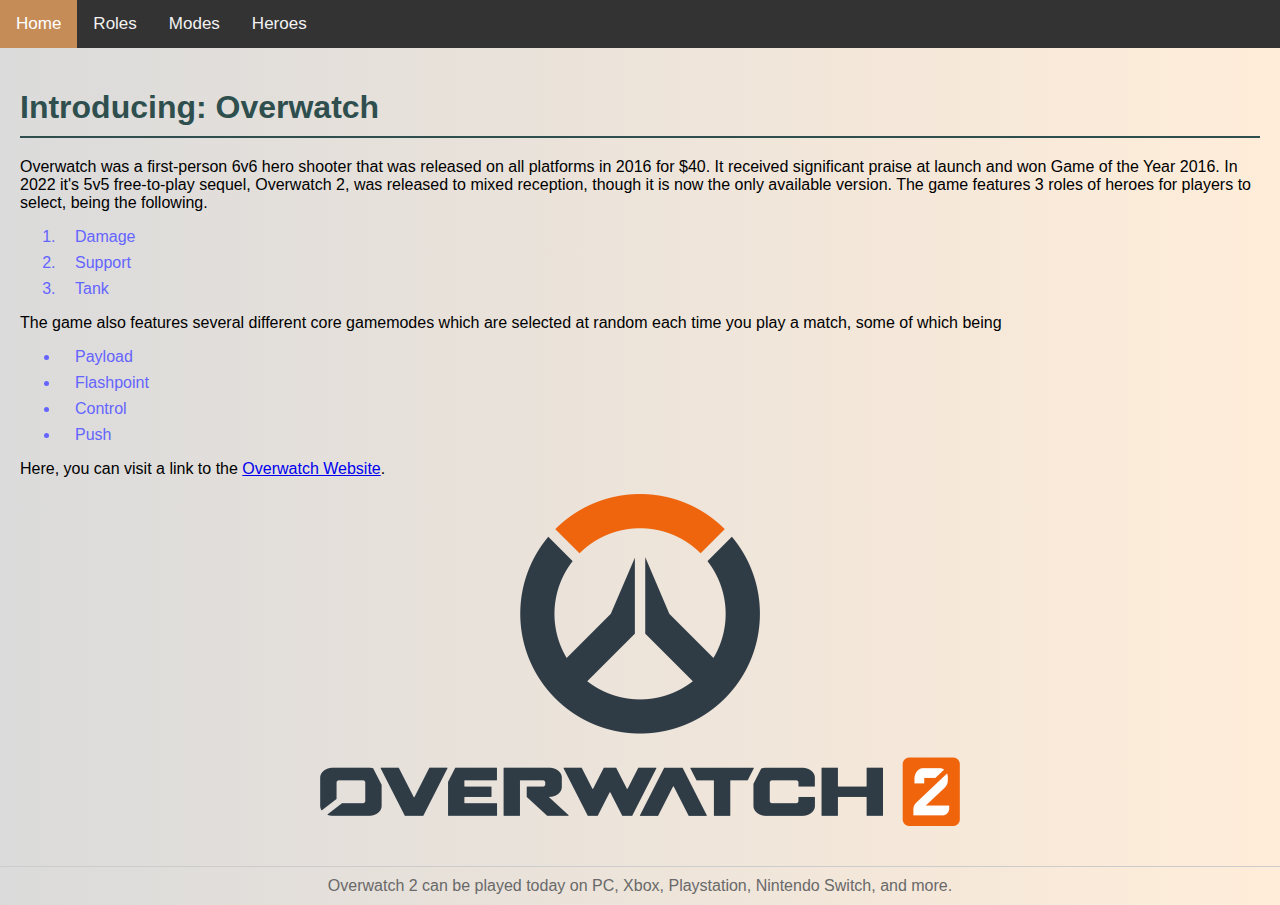
==== index.html @ 86b93777 "bug fixes" ====
<!DOCTYPE html>
<html lang="en">
    <div class="topnav">
        <a class="active" href="index.html">Home</a>
        <a href="pages/roles.html">Roles</a>
        <a href="pages/modes.html">Modes</a>
        <a href="pages/heroes.html">Heroes</a>
      </div>
      
<head>
    <meta charset="UTF-8">
    <meta name="viewport" content="width=device-width, initial-scale=1.0">
    <title>Overwatch</title>
    <link rel="stylesheet" href="./styles.css">
    <link rel="icon" type="image/x-icon" href="images/favicon.ico?">
</head>

<body>
    <main>
        <h1>Introducing: Overwatch</h1>

        <p>Overwatch was a first-person 6v6 hero shooter that was released on all platforms in 2016 for &dollar;40. It
            received significant
            praise at launch and won Game of the Year 2016. In 2022 it's 5v5 free-to-play sequel, Overwatch 2, was
            released
            to mixed reception, though it is now the only available version. The game features 3 roles of heroes for
            players to select, being the following. </p>
        <!--I decided to do a website on Overwatch because it's my favorite game and the main thing I play right now.-->
        <ol>
            <li>Damage</li>
            <li>Support</li>
            <li>Tank</li>
        </ol>
        <p>The game also features several different core gamemodes which are selected at random each time you play a
            match, some of which being</p>
        <ul>
            <li>Payload</li>
            <li>Flashpoint</li>
            <li>Control</li>
            <li>Push</li>
        </ul>
        <p>Here, you can visit a link to the <a href="https://overwatch.blizzard.com/en-us/" target="_blank">Overwatch
                Website</a>.</p>

        <img src="images/Overwatch2Logo.png" alt="Overwatch 2 Logo" style="width:640px;height:332px;" class="center">
        <!--I already knew how to resize images from prior HTML courses, and this photo was definitely too big to start with.-->
    </main>
    <footer>Overwatch 2 can be played today on PC, Xbox, Playstation, Nintendo Switch, and more.</footer>

</body>

</html>
---- styles.css ----
.highlight {
    background-color: #f0f8ff;
    border-left: 4px solid #4682b4;
    padding-left: 10px;
    margin: 20px 0;
}

ol li {
    margin-bottom: 0.5rem;
    color: #6464ff;
    padding-left: 15px;
}

ul li {
    margin-bottom: 0.5rem;
    color: #6464ff;
    padding-left: 15px;
}

p.external-link a {
    text-decoration: none;
    color: #ff4500;
}

a:visited {
    color: #9370d8;
}

a:hover {
    color: #ff6347;
}

h1 {
    font-family: 'Verdana', sans-serif;
    font-size: 2rem;
    color: #2f4f4f;
    margin-bottom: 20px;
    border-bottom: 2px solid #2f4f4f;
    padding-bottom: 10px;
}

body {
    font-family: 'Verdana', sans-serif;
    font-size: 1rem;
    margin: 0;
    padding: 0;
    background: linear-gradient(to right, #dbdbdb, #ffedd9);
}


footer {
    font-family: 'Verdana', sans-serif;
    font-size: 1rem;
    color: #696969;
    text-align: center;
    padding: 10px;

    border-top: 1px solid #ccc;

    margin-top: 20px;

}


main {
    padding: 20px;


}

.center {
    display: block;
    margin-left: auto;
    margin-right: auto;
    width: 50%;
}

.topnav {
    background-color: #333;
    overflow: hidden;
}

.topnav a {
    float: left;
    color: #f2f2f2;
    text-align: center;
    padding: 14px 16px;
    text-decoration: none;
    font-size: 17px;
}

.topnav a:hover {
    background-color: #ddd;
    color: black;
}

.topnav a.active {
    background-color: #c58c58;
    color: white;
}

article {
    column-count: 3;
    column-gap: 35px;
    column-rule: 2px solid black
}

h5 {
    margin-top: 0px;
    margin-bottom: 20px;
    border-bottom: 2px solid #2f4f4f;
    padding-bottom: 10px;
    font-size: 2rem;

}
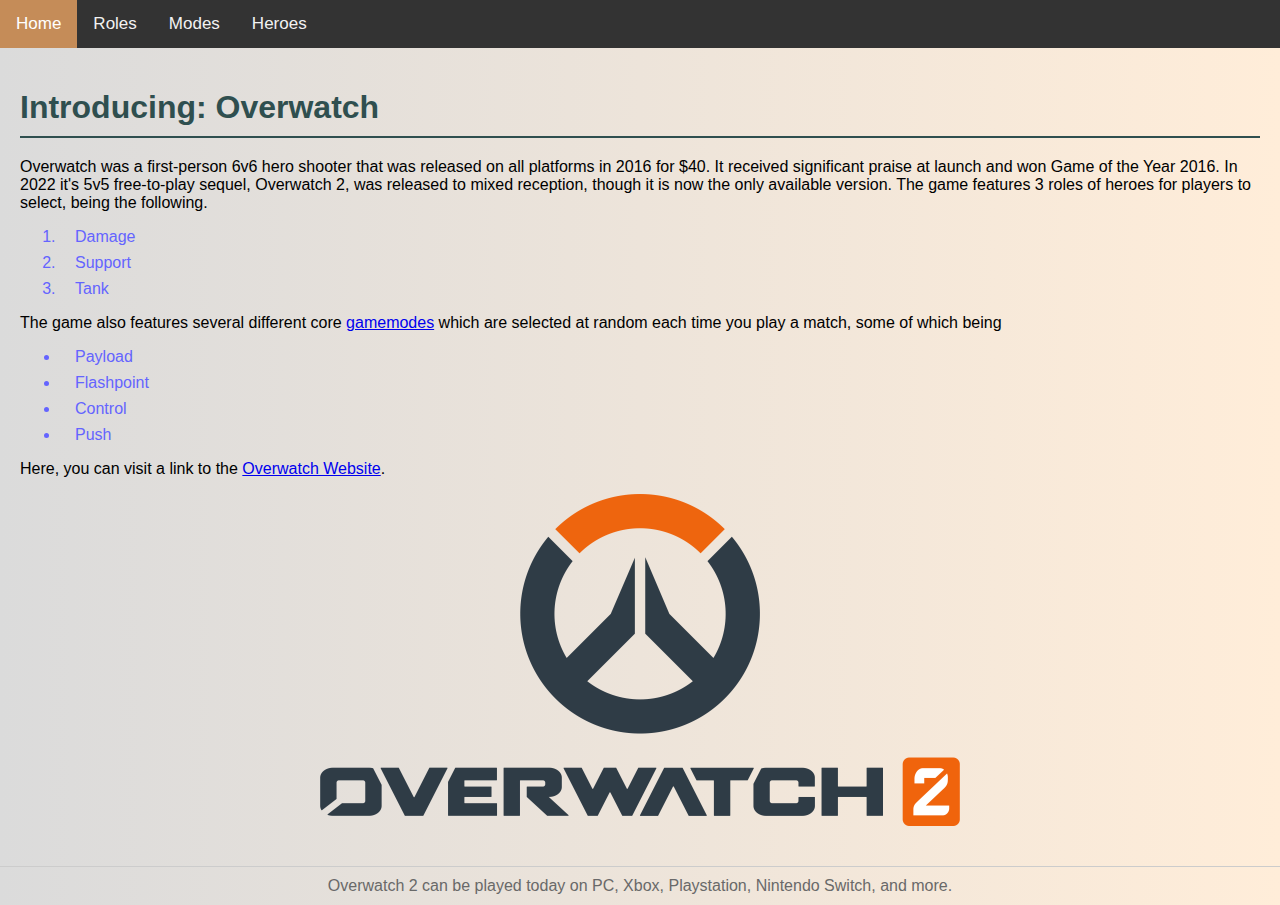
==== commit 57f6b6ec: "updated css and added anchor link" ====
--- a/index.html
+++ b/index.html
@@ -1,18 +1,19 @@
 <!DOCTYPE html>
 <html lang="en">
-    <div class="topnav">
-        <a class="active" href="index.html">Home</a>
-        <a href="pages/roles.html">Roles</a>
-        <a href="pages/modes.html">Modes</a>
-        <a href="pages/heroes.html">Heroes</a>
-      </div>
-      
+<div class="topnav">
+    <a class="active" href="index.html">Home</a>
+    <a href="pages/roles.html">Roles</a>
+    <a href="pages/modes.html">Modes</a>
+    <a href="pages/heroes.html">Heroes</a>
+</div>
+
 <head>
     <meta charset="UTF-8">
     <meta name="viewport" content="width=device-width, initial-scale=1.0">
     <title>Overwatch</title>
     <link rel="stylesheet" href="./styles.css">
     <link rel="icon" type="image/x-icon" href="images/favicon.ico?">
+    <!-- I just like adding favicons -->
 </head>
 
 <body>
@@ -31,7 +32,7 @@
             <li>Support</li>
             <li>Tank</li>
         </ol>
-        <p>The game also features several different core gamemodes which are selected at random each time you play a
+        <p>The game also features several different core <a href="pages/modes.html">gamemodes</a> which are selected at random each time you play a
             match, some of which being</p>
         <ul>
             <li>Payload</li>
@@ -42,7 +43,8 @@
         <p>Here, you can visit a link to the <a href="https://overwatch.blizzard.com/en-us/" target="_blank">Overwatch
                 Website</a>.</p>
 
-        <img src="images/Overwatch2Logo.png" alt="Overwatch 2 Logo" style="width:640px;height:332px;" class="center">
+        <img src="images/Overwatch2Logo.png" alt="Overwatch 2 Logo" style="width:640px;height:332px;"
+            class="responsive-img center">
         <!--I already knew how to resize images from prior HTML courses, and this photo was definitely too big to start with.-->
     </main>
     <footer>Overwatch 2 can be played today on PC, Xbox, Playstation, Nintendo Switch, and more.</footer>
--- a/styles.css
+++ b/styles.css
@@ -64,7 +64,7 @@
 
 main {
     padding: 20px;
-
+    
 
 }
 
@@ -112,4 +112,45 @@
     padding-bottom: 10px;
     font-size: 2rem;
 
+}
+
+.responsive-img {
+    width: 100%;
+    height: auto;
+    max-width: 640px;
+}
+
+@media (max-width: 768px) {
+    .topnav a {
+        float: none;
+        width: 100%;
+        text-align: left;
+    }
+
+    main {
+        padding: 10px;
+    }
+
+    .center {
+        width: 75%;
+    }
+}
+
+@media (max-width: 480px) {
+    .topnav a {
+        padding: 10px;
+        font-size: 14px;
+    }
+
+    h1 {
+        font-size: 1.5em;
+    }
+
+    p, ol, ul, footer {
+        font-size: 0.9em;
+    }
+
+    .center {
+        width: 100%;
+    }
 }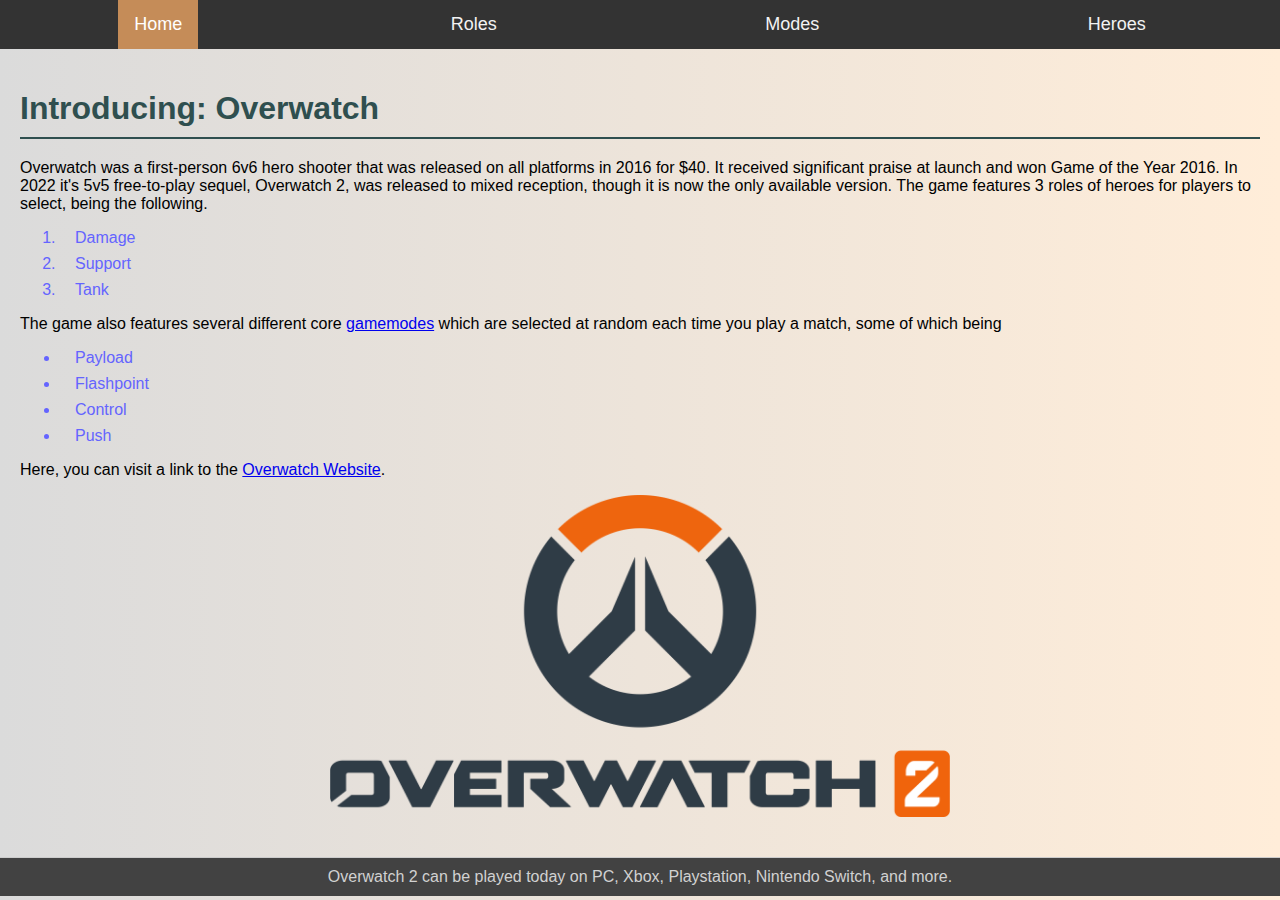
==== commit d7097ad3: "tons of edits" ====
--- a/index.html
+++ b/index.html
@@ -43,8 +43,7 @@
         <p>Here, you can visit a link to the <a href="https://overwatch.blizzard.com/en-us/" target="_blank">Overwatch
                 Website</a>.</p>
 
-        <img src="images/Overwatch2Logo.png" alt="Overwatch 2 Logo" style="width:640px;height:332px;"
-            class="responsive-img center">
+        <img src="images/Overwatch2Logo.png" alt="Overwatch 2 Logo" class="center">
         <!--I already knew how to resize images from prior HTML courses, and this photo was definitely too big to start with.-->
     </main>
     <footer>Overwatch 2 can be played today on PC, Xbox, Playstation, Nintendo Switch, and more.</footer>
--- a/styles.css
+++ b/styles.css
@@ -1,3 +1,8 @@
+p.roles {
+
+padding-bottom: 600px;
+
+}
 .highlight {
     background-color: #f0f8ff;
     border-left: 4px solid #4682b4;
@@ -49,22 +54,34 @@
 
 
 footer {
-    font-family: 'Verdana', sans-serif;
-    font-size: 1rem;
-    color: #696969;
+    display: flex;
+    justify-content: center;
+    align-items: center;
+    background-color: #424242;
+    color: #d1d1d1;
     text-align: center;
     padding: 10px;
-
     border-top: 1px solid #ccc;
-
     margin-top: 20px;
-
+}
+
+.flex-container {
+    display: flex;
+    justify-content: space-between;
+    align-items: center;
+    margin: 20px 0;
+}
+
+.flex-item {
+    flex: 1;
+    padding: 20px;
+    box-sizing: border-box;
 }
 
 
 main {
     padding: 20px;
-    
+
 
 }
 
@@ -86,7 +103,15 @@
     text-align: center;
     padding: 14px 16px;
     text-decoration: none;
-    font-size: 17px;
+    font-size: 18px;
+}
+
+.topnav {
+    display: flex;
+    justify-content: space-around;
+    background-color: #333;
+    overflow: hidden;
+
 }
 
 .topnav a:hover {
@@ -103,6 +128,7 @@
     column-count: 3;
     column-gap: 35px;
     column-rule: 2px solid black
+
 }
 
 h5 {
@@ -120,7 +146,29 @@
     max-width: 640px;
 }
 
+.grid-container {
+    display: grid;
+    grid-template-columns: 1fr 1fr;
+    gap: 20px;
+    align-items: center;
+    margin: 20px 0;
+}
+
+.grid-item.text {
+    padding: 20px;
+}
+
+.grid-item.image {
+    padding: 20px;
+}
+
+
 @media (max-width: 768px) {
+
+    .grid-container {
+        grid-template-columns: 1fr 1fr;
+    }
+
     .topnav a {
         float: none;
         width: 100%;
@@ -136,7 +184,12 @@
     }
 }
 
-@media (max-width: 480px) {
+@media (max-width: 480) {
+
+    .grid-container {
+        grid-template-columns: 1fr;
+    }
+
     .topnav a {
         padding: 10px;
         font-size: 14px;
@@ -146,11 +199,19 @@
         font-size: 1.5em;
     }
 
-    p, ol, ul, footer {
+    p,
+    ol,
+    ul,
+    footer {
         font-size: 0.9em;
     }
 
     .center {
         width: 100%;
     }
+
+    .responsive-img {
+        width: 50%;
+        height: auto;
+    }
 }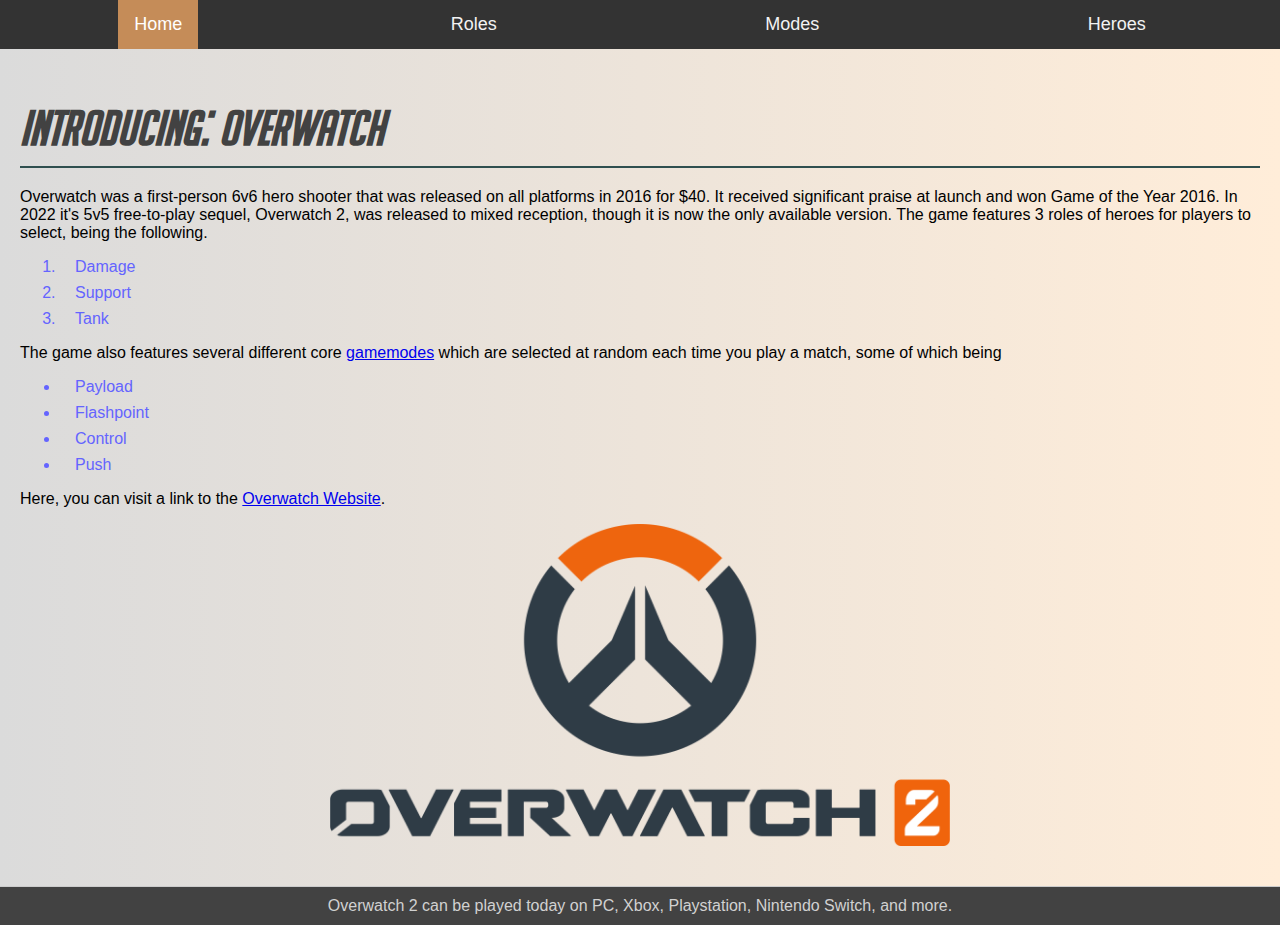
==== commit 867d9157: "tons of edits" ====
--- a/index.html
+++ b/index.html
@@ -18,7 +18,7 @@
 
 <body>
     <main>
-        <h1>Introducing: Overwatch</h1>
+        <i><h1 style="font-family:'Overwatch', Verdana, sans-serif";>Introducing: Overwatch</h1></i>
 
         <p>Overwatch was a first-person 6v6 hero shooter that was released on all platforms in 2016 for &dollar;40. It
             received significant
--- a/styles.css
+++ b/styles.css
@@ -1,6 +1,11 @@
+@font-face {
+    font-family: 'Overwatch'; /* Custom Overwatch font*/
+    src: url('OVERWATCH.ttf') format('truetype'); 
+}
+
 p.roles {
 
-padding-bottom: 600px;
+padding-bottom: 600px; /* used this to make sure the footer wasn't too high */
 
 }
 .highlight {
@@ -37,8 +42,8 @@
 
 h1 {
     font-family: 'Verdana', sans-serif;
-    font-size: 2rem;
-    color: #2f4f4f;
+    font-size: 3rem;
+    color: #424242;
     margin-bottom: 20px;
     border-bottom: 2px solid #2f4f4f;
     padding-bottom: 10px;
@@ -184,7 +189,11 @@
     }
 }
 
-@media (max-width: 480) {
+@media (max-width: 480px) {
+
+    p.roles {
+        padding-bottom: 70px;
+    }
 
     .grid-container {
         grid-template-columns: 1fr;
